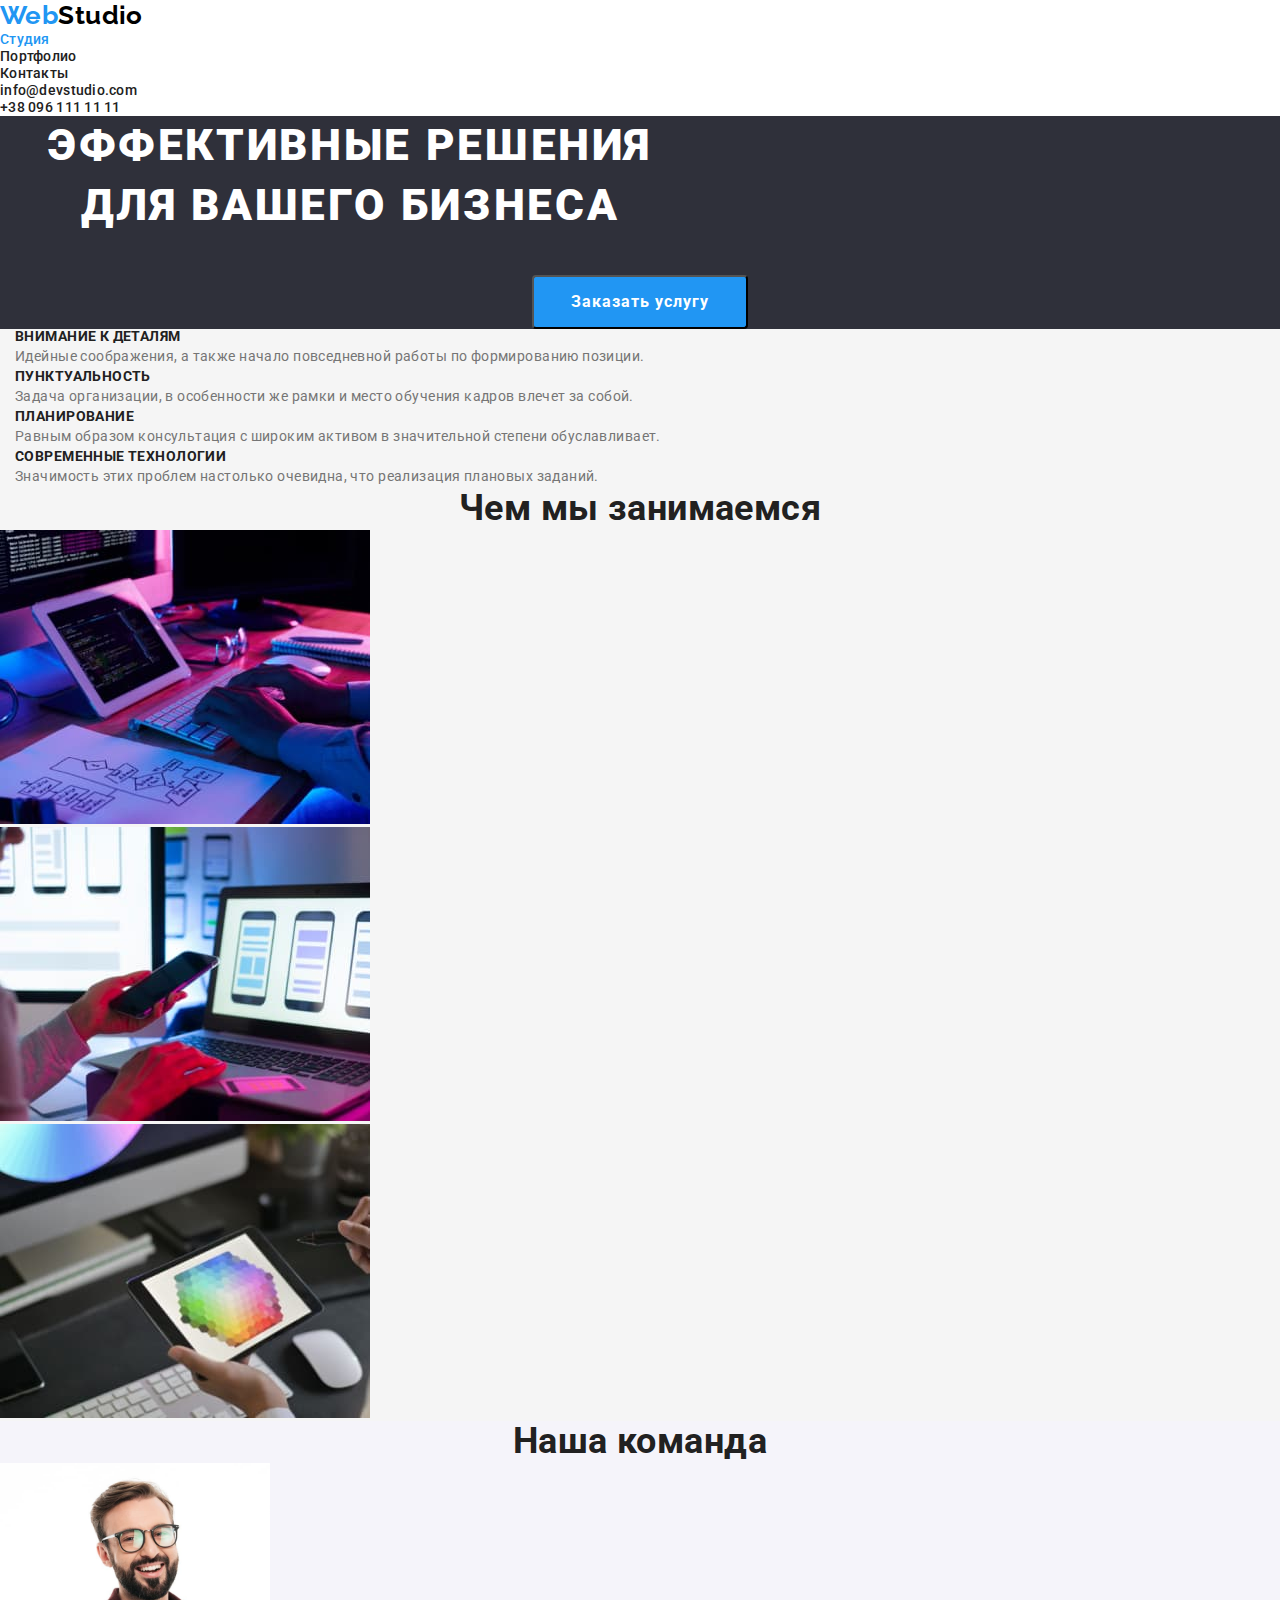
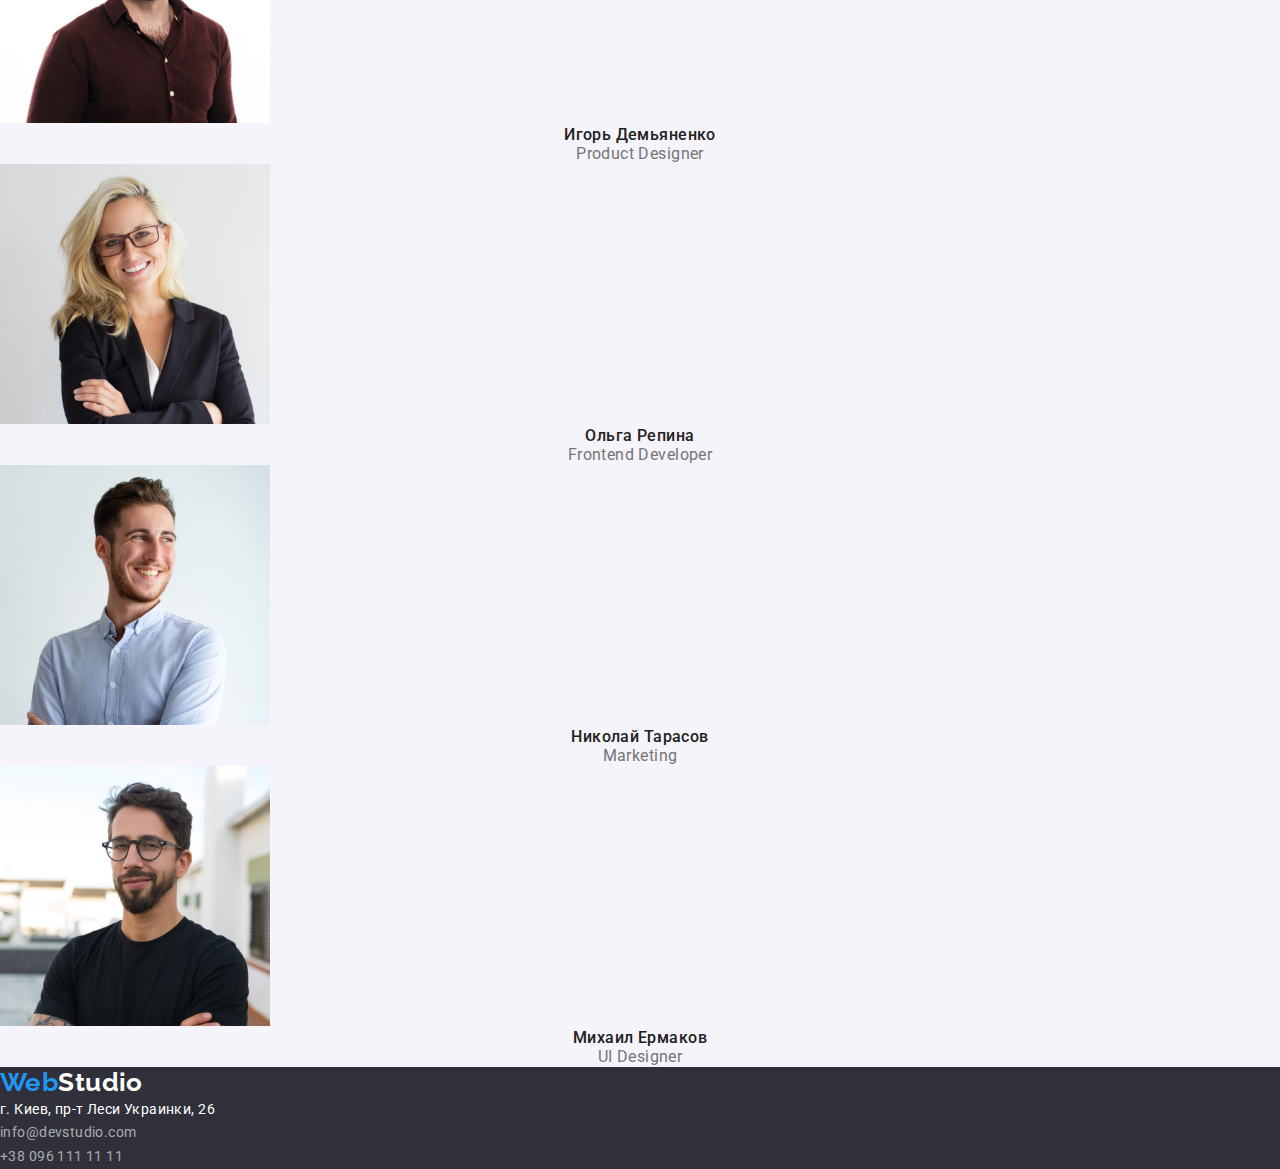
==== index.html @ e730e492 "commit-1" ====
<!DOCTYPE html>
<html lang="ru">
  <head>
    <meta charset="UTF-8" />
    <meta http-equiv="X-UA-Compatible" content="IE=edge" />
    <meta name="viewport" content="width=device-width, initial-scale=1.0" />
    <title>Document</title>
    <link rel="preconnect" href="https://fonts.googleapis.com" />
    <link rel="preconnect" href="https://fonts.gstatic.com" crossorigin />
    <link
      href="https://fonts.googleapis.com/css2?family=Raleway:wght@700&family=Roboto:wght@400;500;700;900&display=swap"
      rel="stylesheet"
    />
    <link
      rel="stylesheet"
      href="https://cdnjs.cloudflare.com/ajax/libs/modern-normalize/1.0.0/modern-normalize.min.css"
    />
    <link rel="stylesheet" href="./css/styles.css" />
  </head>
  <body>
    <!-- Шапка -->
    <header class="header">
      <nav>
        <a href="index.html" class="logo header link"><span class="logo-accent">Web</span>Studio</a>

        <ul class="site-nav list">
          <li><a href="index.html" class="link current">Студия</a></li>
          <li><a href="./portfolio.html" class="link">Портфолио</a></li>
          <li><a href="" class="link">Контакты</a></li>
        </ul>
      </nav>

      <ul class="contact-nav list">
        <li><a href="mailto:info@devstudio.com" class="link">info@devstudio.com</a></li>
        <li><a href="tel:380961111111" class="link">+38 096 111 11 11</a></li>
      </ul>
    </header>

    <main>
      <!-- Герой -->
      <section class="hero">
        <h1 class="hero-title">Эффективные решения для вашего бизнеса</h1>
        <button type="button" class="button primary">Заказать услугу</button>
      </section>

      <!-- Качества -->
      <section class="section features">
        <div class="container">
          <h2 class="visually-hidden">Преимущества</h2>
          <ul class="features-list list">
            <li>
              <h3 class="features-title">Внимание к деталям</h3>
              <p class="features-text">
                Идейные соображения, а также начало повседневной работы по формированию позиции.
              </p>
            </li>
            <li>
              <h3 class="features-title">Пунктуальность</h3>
              <p class="features-text">
                Задача организации, в особенности же рамки и место обучения кадров влечет за собой.
              </p>
            </li>
            <li>
              <h3 class="features-title">Планирование</h3>
              <p class="features-text">
                Равным образом консультация с широким активом в значительной степени обуславливает.
              </p>
            </li>
            <li>
              <h3 class="features-title">Современные технологии</h3>
              <p class="features-text">
                Значимость этих проблем настолько очевидна, что реализация плановых заданий.
              </p>
            </li>
          </ul>
        </div>
      </section>

      <!-- Чем занимаемся -->
      <section class="section activity">
        <h2 class="activity-title">Чем мы занимаемся</h2>
        <ul class="list">
          <li><img src="./images/box_1.jpg" alt="Работа на ПК" width="370" /></li>
          <li><img src="./images/box_2.jpg" alt="Работа на телефоне" width="370" /></li>
          <li><img src="./images/box_3.jpg" alt="Работа на планшете" width="370" /></li>
        </ul>
      </section>

      <!-- Команда -->
      <section class="section team">
        <h2 class="team-title">Наша команда</h2>
        <ul class="team-list list">
          <li>
            <img src="./images/img_PD.jpg" alt="Фото дизайнера продукта" width="270" />
            <h3 class="subtitle">Игорь Демьяненко</h3>
            <p class="text">Product Designer</p>
          </li>
          <li>
            <img src="./images/img_FD.jpg" alt="Фото Разработчика" width="270" />
            <h3 class="subtitle">Ольга Репина</h3>
            <p class="text">Frontend Developer</p>
          </li>
          <li>
            <img src="./images/img_M.jpg" alt="Фото Маркетолога" width="270" />
            <h3 class="subtitle">Николай Тарасов</h3>
            <p class="text">Marketing</p>
          </li>
          <li>
            <img src="./images/img_D.jpg" alt="Фото дизайнера" width="270" />
            <h3 class="subtitle">Михаил Ермаков</h3>
            <p class="text">UI Designer</p>
          </li>
        </ul>
      </section>
    </main>

    <!-- Футер -->
    <footer class="footer">
      <a href="./index.html" class="logo footer link"><span class="logo-accent">Web</span>Studio</a>

      <address class="adress">
        <ul class="adress-list list">
          <li>
            <a
              href="https://bit.ly/3pXMvUd"
              class="adress-point link"
              target="_blank"
              rel="noopener noreferrer"
              >г. Киев, пр-т Леси Украинки, 26</a
            >
          </li>
          <li>
            <a href="mailto:info@devstudio.com" class="adress-link link" class="adress-link"
              >info@devstudio.com</a
            >
          </li>
          <li><a href="tel:380961111111" class="adress-link link">+38 096 111 11 11</a></li>
        </ul>
      </address>
    </footer>
  </body>
</html>
---- css/styles.css ----
:root {
  --primary-text-color: #757575;
  --title-text-color: #212121;
  --accent-color: #2196f3;
  --primary-white-color: #ffffff;
  --primary-grey-color: #f5f4fa;
  --primary-background-color: #f5f5f5;
  --primary-black-color: #2f303a;
  --secondary-black-color: #000000;
  --adress-color: rgba(255, 255, 255, 0.6);
}

body {
  color: var(--primary-text-color);
  background-color: var(--primary-white-color);
  font-family: Roboto, sans-serif;
  font-size: 14px;
  letter-spacing: 0.03em;
}

h1,
h2,
h3,
p {
  margin-top: 0;
  margin-bottom: 0;
}

.visually-hidden {
  position: absolute;
  width: 1px;
  height: 1px;
  margin: -1px;
  border: 0;
  padding: 0;
  white-space: nowrap;
  clip-path: inset(100%);
  clip: rect(0 0 0 0);
  overflow: hidden;
}

.features,
.activity,
.projects {
  background-color: var(--primary-background-color);
}

.list {
  padding: 0;
  margin: 0;
  list-style: none;
}

.link {
  text-decoration: none;
}

/* Хедер */

.header {
  background-color: var(--primary-white-color);
}

.logo {
  font-family: Raleway, sans-serif;
  font-weight: 700;
  font-size: 26px;
  line-height: 1.19;
}

.logo.header {
  color: var(--secondary-black-color);
}

.logo-accent {
  color: var(--accent-color);
}

.site-nav .link,
.contact-nav .link {
  color: var(--title-text-color);

  font-weight: 500;
  line-height: 1.14;
  letter-spacing: 0.02em;
}

.site-nav .link:hover,
.site-nav .link:focus {
  color: var(--accent-color);
}

.site-nav .link.current {
  color: var(--accent-color);
}

.contact-nav .link:hover,
.contact-nav .link:focus {
  color: var(--accent-color);
}

/* Герой */

.hero {
  background-color: var(--primary-black-color);
  text-align: center;
}

.hero-title {
  margin-top: 0;
  margin-bottom: 40px;
  width: 700px;

  color: var(--primary-white-color);

  font-weight: 900;
  font-size: 44px;
  line-height: 1.36;
  text-align: center;
  letter-spacing: 0.06em;
  text-transform: uppercase;
}

/* Качества */

.features-title {
  color: var(--title-text-color);

  font-size: 14px;
  line-height: 1.14;
  text-transform: uppercase;
}

.features-text {
  line-height: 1.7;
}

/* Чем занимаемся */

.activity-title,
.team-title {
  color: var(--title-text-color);

  font-size: 36px;
  line-height: 1.16;
  text-align: center;
}

/* Наша команда */

.team {
  background-color: var(--primary-grey-color);
}

.team-list .subtitle {
  color: var(--title-text-color);

  font-weight: 500;
  font-size: 16px;
  line-height: 1.18;
  text-align: center;
}

.team-list .text {
  font-size: 16px;
  line-height: 1.18;
  text-align: center;
}

/* Футер */

.footer {
  background-color: var(--primary-black-color);
}

.logo.footer {
  color: var(--primary-white-color);
}

.adress {
  font-style: normal;
}

.adress-point {
  color: var(--primary-white-color);

  line-height: 1.71;
}

.adress .adress-link {
  color: var(--adress-color);

  font-style: normal;
  line-height: 1.71;
}

.adress-link:hover,
.adress-link:focus {
  color: var(--accent-color);
}

.site-nav .link:hover,
.site-nav .link:focus {
  color: var(--accent-color);
}

.site-nav .link.current {
  color: var(--accent-color);
}

.contact-nav .link:hover,
.contact-nav .link:focus {
  color: var(--accent-color);
}

/* Кнопки */

.button {
  padding: 6px 22px;
  border-radius: 4px;
  min-width: 73px;

  color: var(--title-text-color);
  background-color: var(--primary-grey-color);

  font-family: inherit;
  font-weight: 500;
  font-size: 16px;
  line-height: 1.62;
  text-align: center;

  cursor: pointer;
}

.button.primary {
  padding: 10px 32px;
  min-width: 216px;

  color: var(--primary-white-color);
  background-color: var(--accent-color);

  font-weight: 700;
  font-size: 16px;
  line-height: 1.88;
  align-items: center;
  text-align: center;
  letter-spacing: 0.06em;

  cursor: pointer;
}

.button-list .button:hover,
.button-list .button:focus {
  color: var(--primary-white-color);
  background-color: var(--accent-color);
}

.button.current {
  color: var(--primary-white-color);
  background-color: var(--accent-color);
}

.button.current:hover,
.button.current:focus {
  color: var(--primary-white-color);
  background-color: var(--accent-color);
}

/* Страница портфолио */

.projects {
  background-color: var(--primary-background-color);
}

.projects-list .title {
  color: var(--title-text-color);

  font-size: 18px;
  line-height: 2;
  letter-spacing: 0.06em;
}

.projects-list .text {
  font-size: 16px;
  line-height: 1.88;
}

.container {
  width: 1200px;
  padding-left: 15px;
  padding-right: 15px;
}
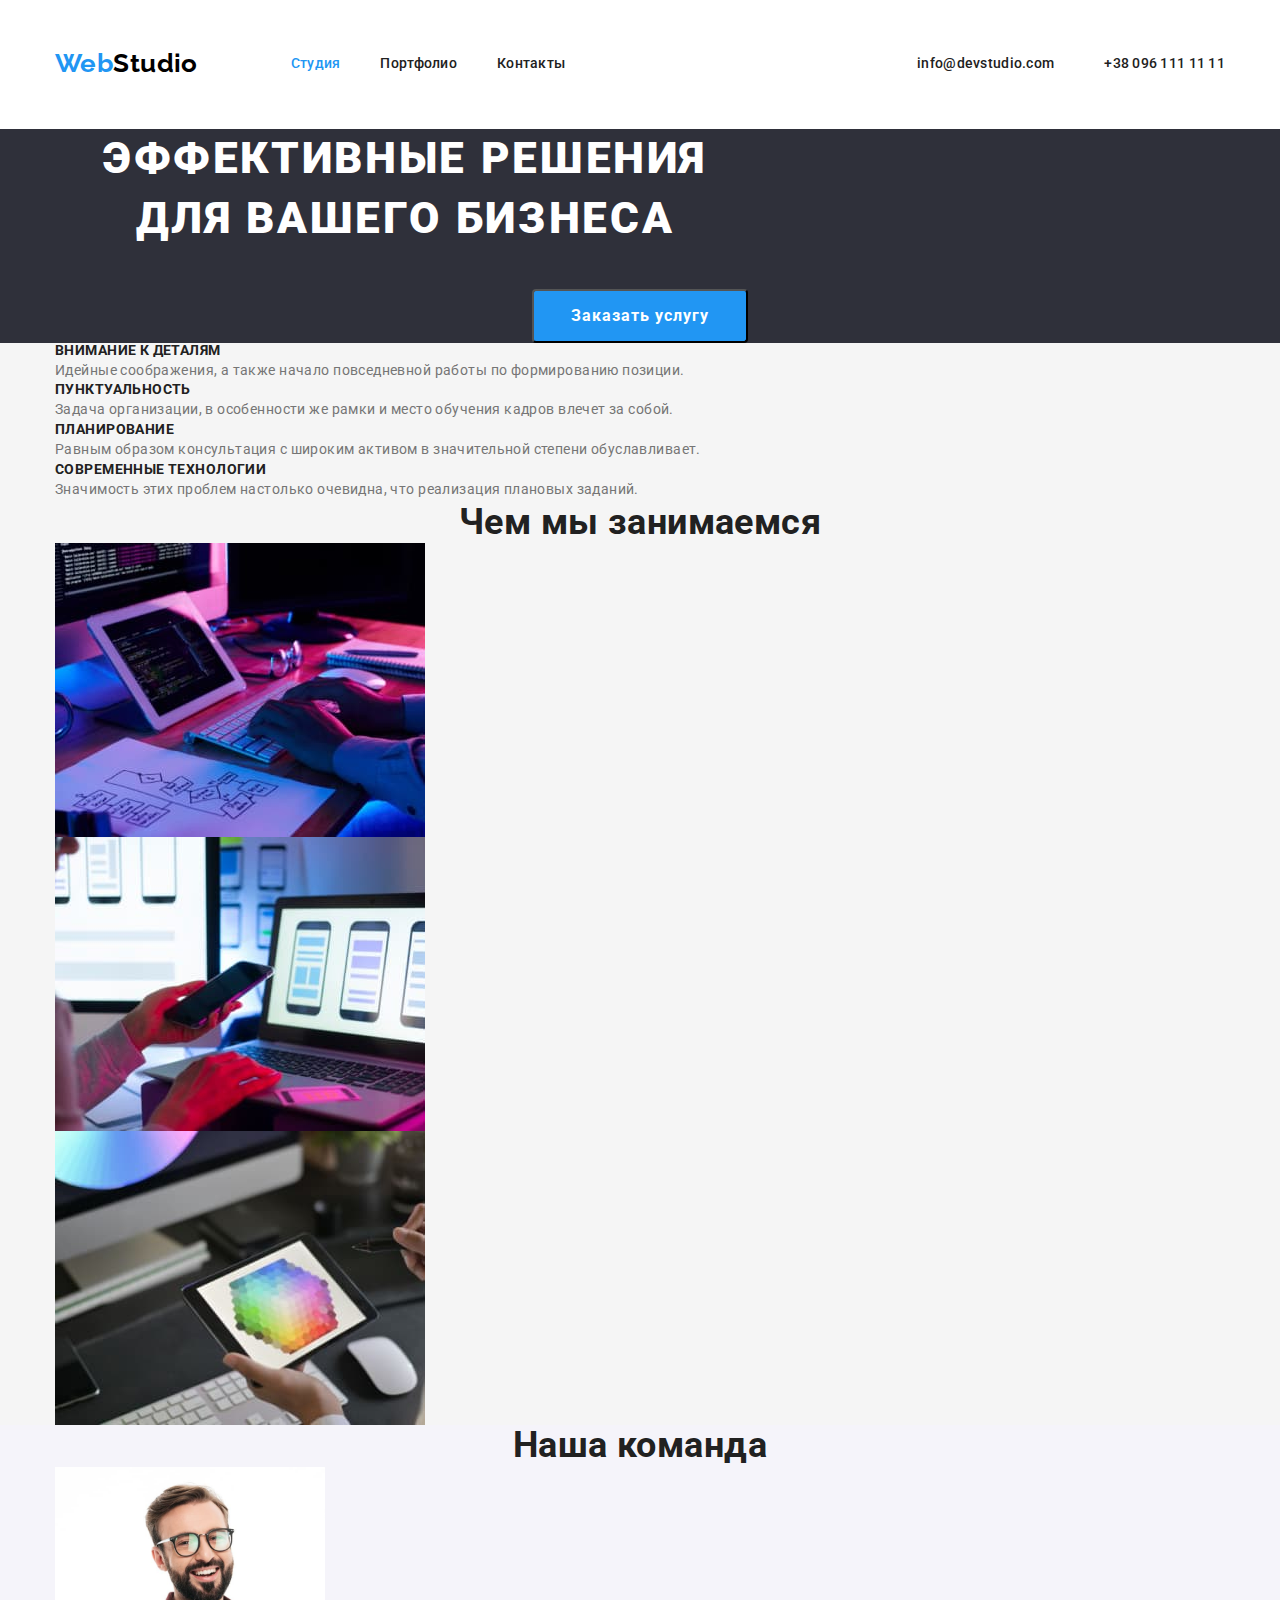
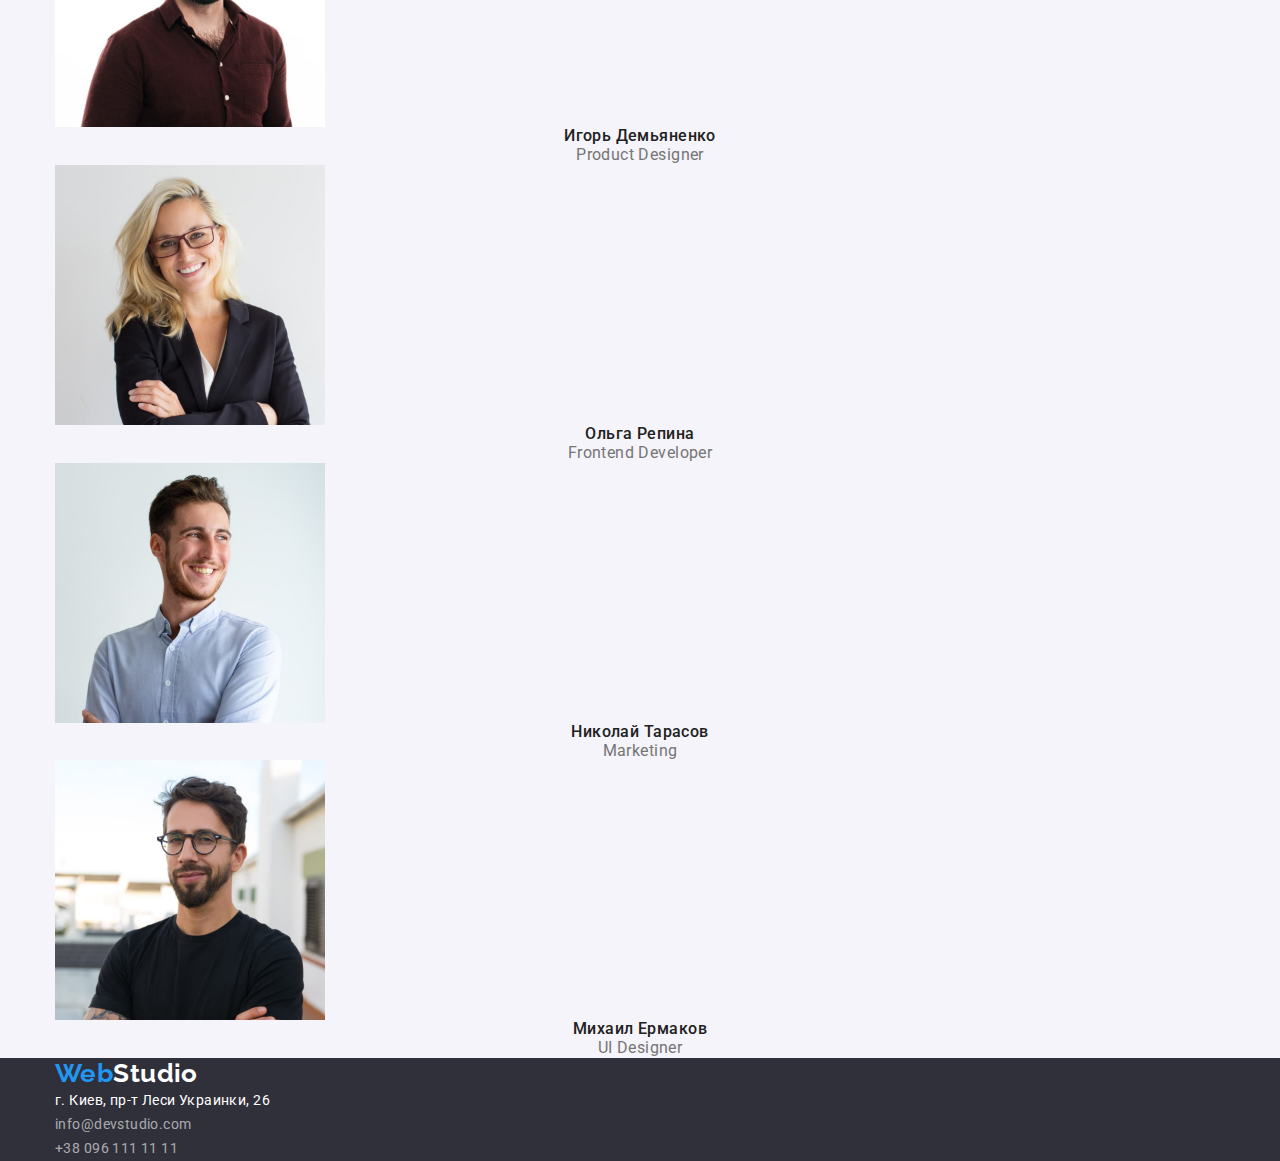
==== commit ad889be3: "finished <header>" ====
--- a/index.html
+++ b/index.html
@@ -20,27 +20,37 @@
   <body>
     <!-- Шапка -->
     <header class="header">
-      <nav>
-        <a href="index.html" class="logo header link"><span class="logo-accent">Web</span>Studio</a>
+      <div class="container header-container">
+        <nav class="navigation">
+          <a href="index.html" class="logo header link"
+            ><span class="logo-accent">Web</span>Studio</a
+          >
 
-        <ul class="site-nav list">
-          <li><a href="index.html" class="link current">Студия</a></li>
-          <li><a href="./portfolio.html" class="link">Портфолио</a></li>
-          <li><a href="" class="link">Контакты</a></li>
+          <ul class="site-nav list">
+            <li class="site-nav-item"><a href="index.html" class="link current">Студия</a></li>
+            <li class="site-nav-item"><a href="./portfolio.html" class="link">Портфолио</a></li>
+            <li class="site-nav-item"><a href="" class="link">Контакты</a></li>
+          </ul>
+        </nav>
+
+        <ul class="contact-nav list">
+          <li class="contact-nav-item">
+            <a class="contact-nav-mail link" href="mailto:info@devstudio.com">info@devstudio.com</a>
+          </li>
+          <li class="contact-nav-item">
+            <a class="contact-nav-number link" href="tel:380961111111">+38 096 111 11 11</a>
+          </li>
         </ul>
-      </nav>
-
-      <ul class="contact-nav list">
-        <li><a href="mailto:info@devstudio.com" class="link">info@devstudio.com</a></li>
-        <li><a href="tel:380961111111" class="link">+38 096 111 11 11</a></li>
-      </ul>
+      </div>
     </header>
 
     <main>
       <!-- Герой -->
       <section class="hero">
-        <h1 class="hero-title">Эффективные решения для вашего бизнеса</h1>
-        <button type="button" class="button primary">Заказать услугу</button>
+        <div class="container">
+          <h1 class="hero-title">Эффективные решения для вашего бизнеса</h1>
+          <button type="button" class="button primary">Заказать услугу</button>
+        </div>
       </section>
 
       <!-- Качества -->
@@ -78,65 +88,73 @@
 
       <!-- Чем занимаемся -->
       <section class="section activity">
-        <h2 class="activity-title">Чем мы занимаемся</h2>
-        <ul class="list">
-          <li><img src="./images/box_1.jpg" alt="Работа на ПК" width="370" /></li>
-          <li><img src="./images/box_2.jpg" alt="Работа на телефоне" width="370" /></li>
-          <li><img src="./images/box_3.jpg" alt="Работа на планшете" width="370" /></li>
-        </ul>
+        <div class="container">
+          <h2 class="activity-title">Чем мы занимаемся</h2>
+          <ul class="list">
+            <li><img src="./images/box_1.jpg" alt="Работа на ПК" width="370" /></li>
+            <li><img src="./images/box_2.jpg" alt="Работа на телефоне" width="370" /></li>
+            <li><img src="./images/box_3.jpg" alt="Работа на планшете" width="370" /></li>
+          </ul>
+        </div>
       </section>
 
       <!-- Команда -->
       <section class="section team">
-        <h2 class="team-title">Наша команда</h2>
-        <ul class="team-list list">
-          <li>
-            <img src="./images/img_PD.jpg" alt="Фото дизайнера продукта" width="270" />
-            <h3 class="subtitle">Игорь Демьяненко</h3>
-            <p class="text">Product Designer</p>
-          </li>
-          <li>
-            <img src="./images/img_FD.jpg" alt="Фото Разработчика" width="270" />
-            <h3 class="subtitle">Ольга Репина</h3>
-            <p class="text">Frontend Developer</p>
-          </li>
-          <li>
-            <img src="./images/img_M.jpg" alt="Фото Маркетолога" width="270" />
-            <h3 class="subtitle">Николай Тарасов</h3>
-            <p class="text">Marketing</p>
-          </li>
-          <li>
-            <img src="./images/img_D.jpg" alt="Фото дизайнера" width="270" />
-            <h3 class="subtitle">Михаил Ермаков</h3>
-            <p class="text">UI Designer</p>
-          </li>
-        </ul>
+        <div class="container">
+          <h2 class="team-title">Наша команда</h2>
+          <ul class="team-list list">
+            <li>
+              <img src="./images/img_PD.jpg" alt="Фото дизайнера продукта" width="270" />
+              <h3 class="subtitle">Игорь Демьяненко</h3>
+              <p class="text">Product Designer</p>
+            </li>
+            <li>
+              <img src="./images/img_FD.jpg" alt="Фото Разработчика" width="270" />
+              <h3 class="subtitle">Ольга Репина</h3>
+              <p class="text">Frontend Developer</p>
+            </li>
+            <li>
+              <img src="./images/img_M.jpg" alt="Фото Маркетолога" width="270" />
+              <h3 class="subtitle">Николай Тарасов</h3>
+              <p class="text">Marketing</p>
+            </li>
+            <li>
+              <img src="./images/img_D.jpg" alt="Фото дизайнера" width="270" />
+              <h3 class="subtitle">Михаил Ермаков</h3>
+              <p class="text">UI Designer</p>
+            </li>
+          </ul>
+        </div>
       </section>
     </main>
 
     <!-- Футер -->
     <footer class="footer">
-      <a href="./index.html" class="logo footer link"><span class="logo-accent">Web</span>Studio</a>
+      <div class="container">
+        <a href="./index.html" class="logo footer link"
+          ><span class="logo-accent">Web</span>Studio</a
+        >
 
-      <address class="adress">
-        <ul class="adress-list list">
-          <li>
-            <a
-              href="https://bit.ly/3pXMvUd"
-              class="adress-point link"
-              target="_blank"
-              rel="noopener noreferrer"
-              >г. Киев, пр-т Леси Украинки, 26</a
-            >
-          </li>
-          <li>
-            <a href="mailto:info@devstudio.com" class="adress-link link" class="adress-link"
-              >info@devstudio.com</a
-            >
-          </li>
-          <li><a href="tel:380961111111" class="adress-link link">+38 096 111 11 11</a></li>
-        </ul>
-      </address>
+        <address class="adress">
+          <ul class="adress-list list">
+            <li>
+              <a
+                href="https://bit.ly/3pXMvUd"
+                class="adress-point link"
+                target="_blank"
+                rel="noopener noreferrer"
+                >г. Киев, пр-т Леси Украинки, 26</a
+              >
+            </li>
+            <li>
+              <a href="mailto:info@devstudio.com" class="adress-link link" class="adress-link"
+                >info@devstudio.com</a
+              >
+            </li>
+            <li><a href="tel:380961111111" class="adress-link link">+38 096 111 11 11</a></li>
+          </ul>
+        </address>
+      </div>
     </footer>
   </body>
 </html>
--- a/css/styles.css
+++ b/css/styles.css
@@ -24,6 +24,23 @@
 p {
   margin-top: 0;
   margin-bottom: 0;
+}
+
+ul,
+ol {
+  margin-top: 0;
+  margin-bottom: 0;
+  padding-left: 0;
+}
+
+img {
+  display: block;
+}
+
+.container {
+  width: 1200px;
+  margin-left: auto;
+  margin-right: auto;
 }
 
 .visually-hidden {
@@ -55,10 +72,39 @@
   text-decoration: none;
 }
 
-/* Хедер */
+/*==========Хедер============= */
 
 .header {
+  padding-top: 24px;
+  padding-bottom: 25px;
   background-color: var(--primary-white-color);
+}
+
+.header-container {
+  display: flex;
+  align-items: center;
+  justify-content: space-between;
+}
+
+.navigation {
+  display: flex;
+  align-items: center;
+}
+
+.site-nav {
+  display: flex;
+}
+
+.site-nav-item:not(:last-child) {
+  margin-right: 40px;
+}
+
+.contact-nav {
+  display: flex;
+}
+
+.contact-nav-mail {
+  margin-right: 50px;
 }
 
 .logo {
@@ -70,6 +116,7 @@
 
 .logo.header {
   color: var(--secondary-black-color);
+  margin-right: 93px;
 }
 
 .logo-accent {
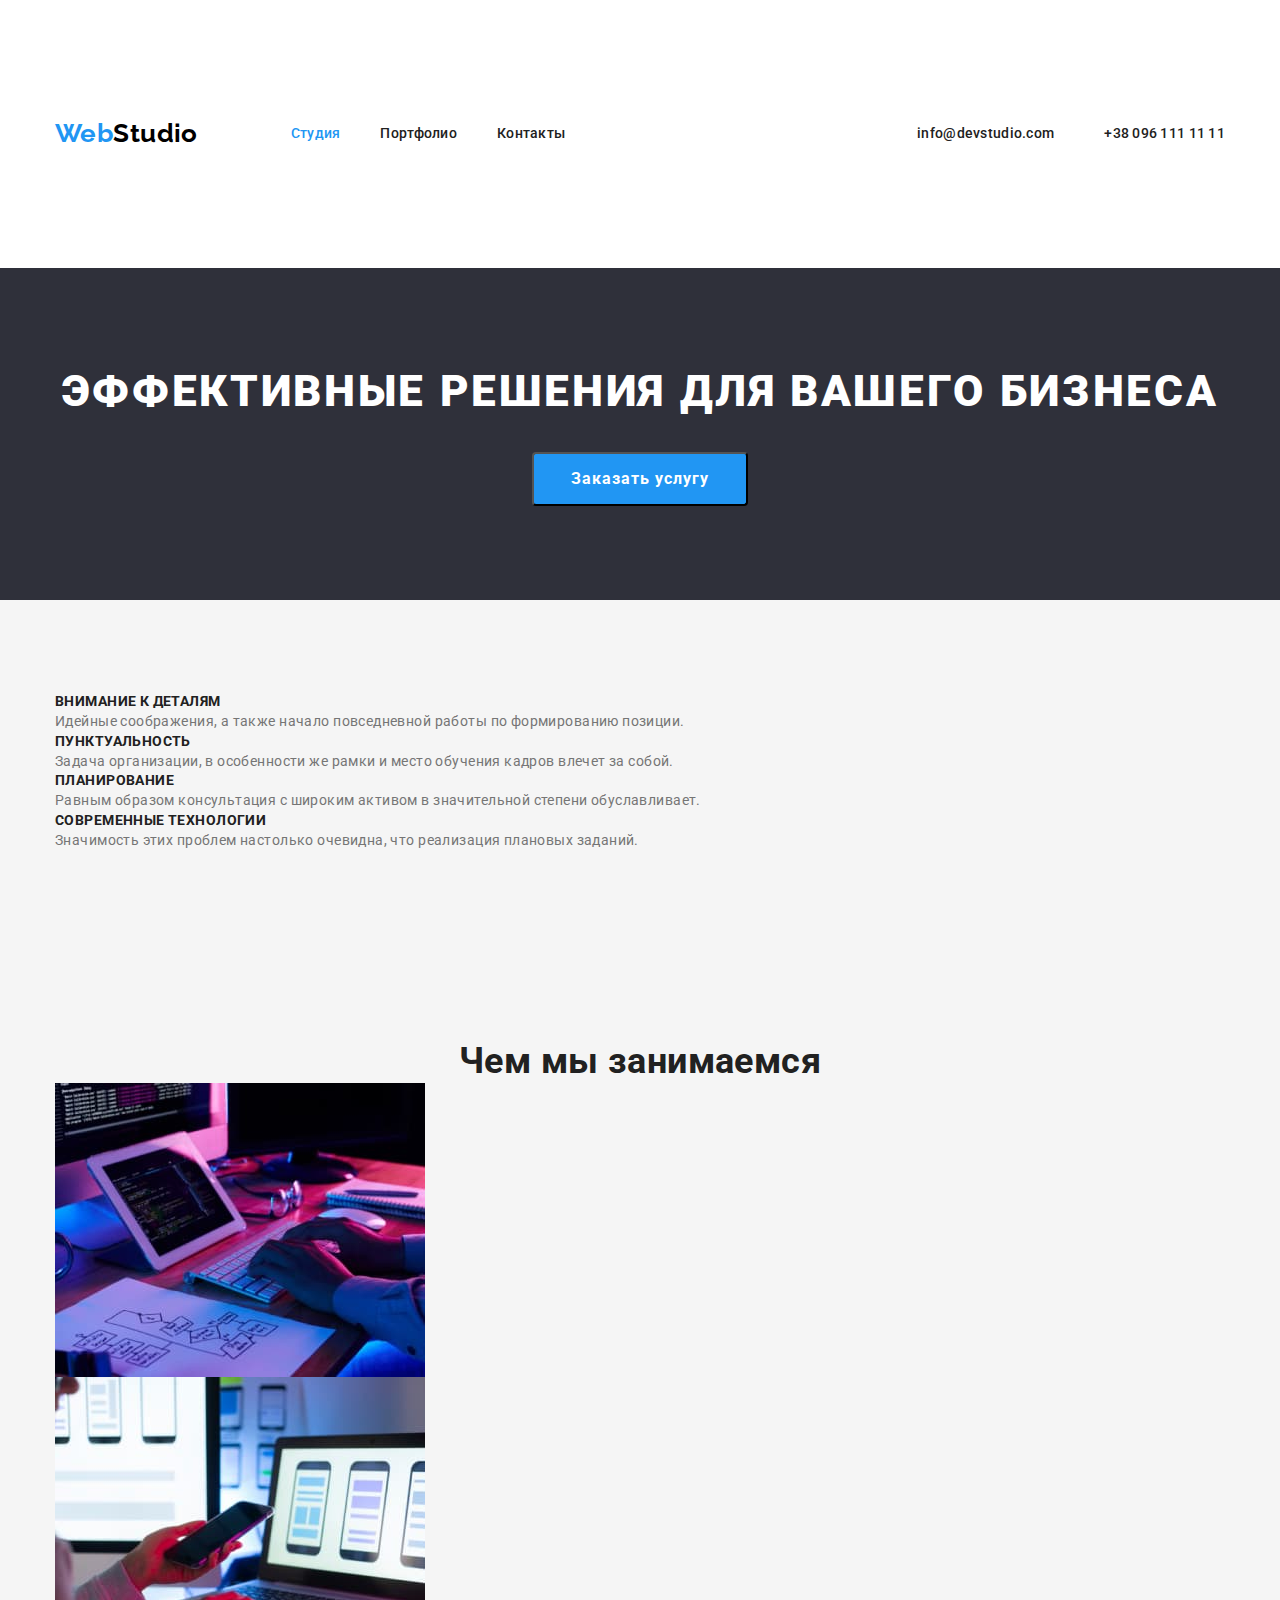
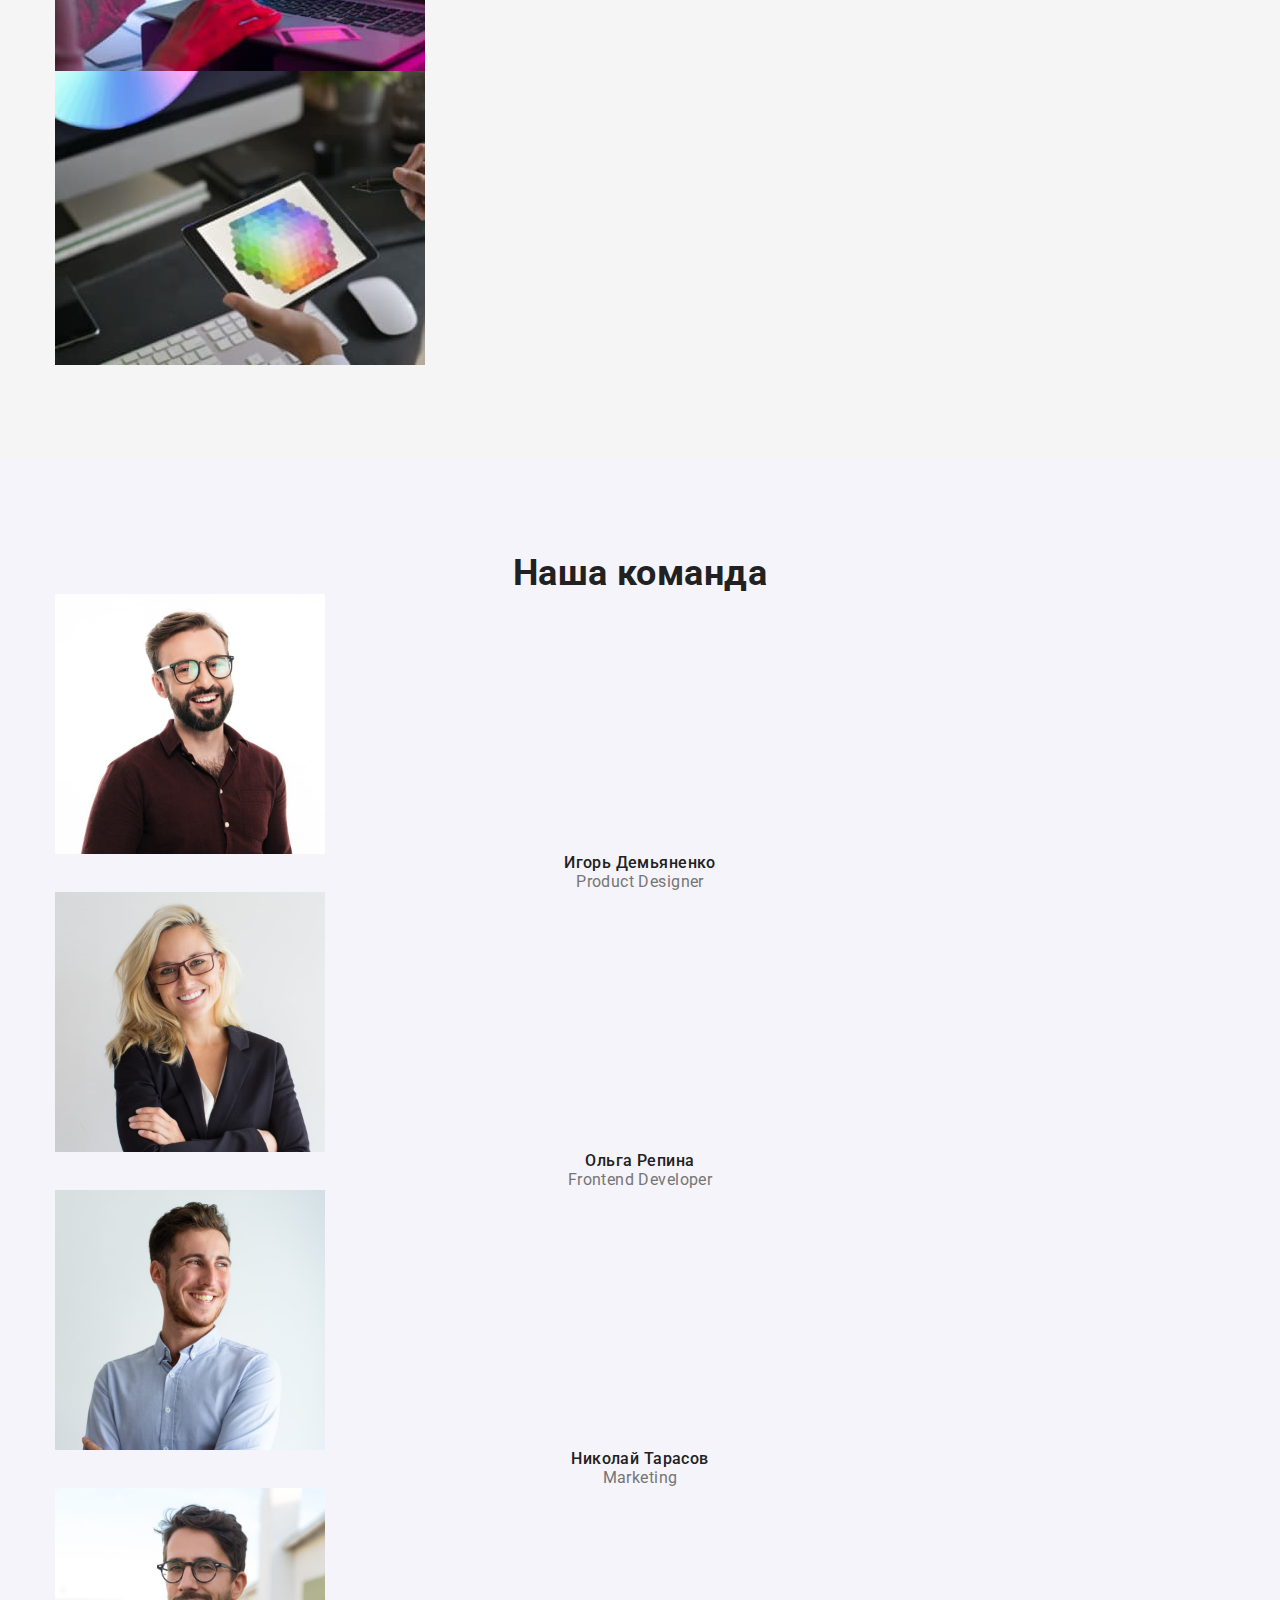
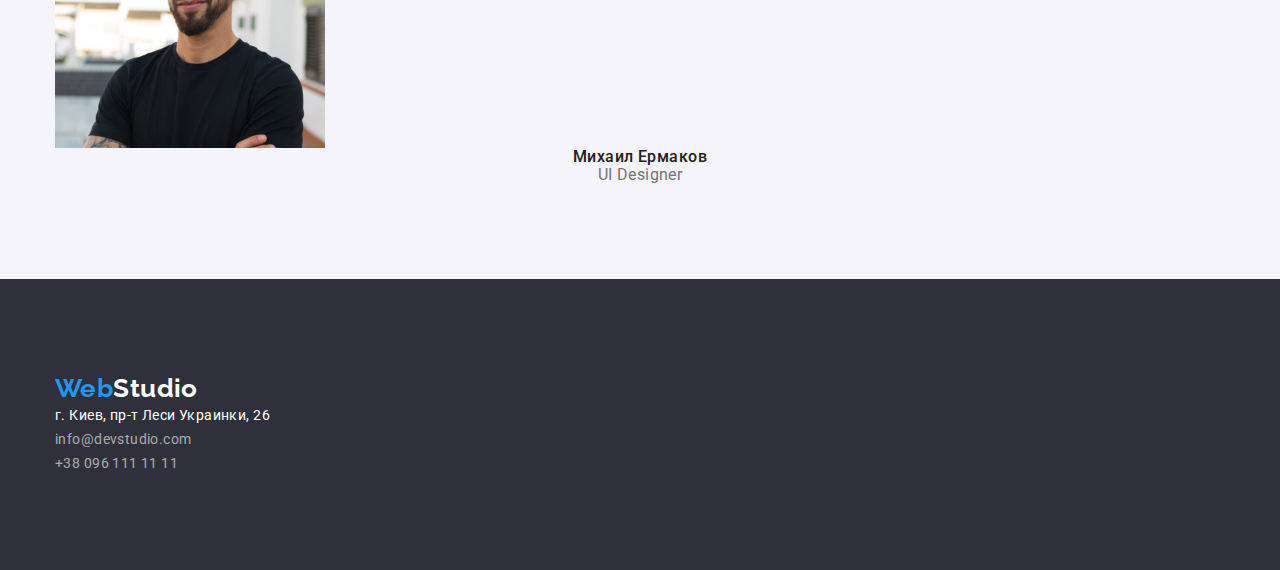
==== commit 9117c016: "finished img in portfolio" ====
--- a/index.html
+++ b/index.html
@@ -19,7 +19,7 @@
   </head>
   <body>
     <!-- Шапка -->
-    <header class="header">
+    <header class="section header">
       <div class="container header-container">
         <nav class="navigation">
           <a href="index.html" class="logo header link"
@@ -46,7 +46,7 @@
 
     <main>
       <!-- Герой -->
-      <section class="hero">
+      <section class="section hero">
         <div class="container">
           <h1 class="hero-title">Эффективные решения для вашего бизнеса</h1>
           <button type="button" class="button primary">Заказать услугу</button>
@@ -129,7 +129,7 @@
     </main>
 
     <!-- Футер -->
-    <footer class="footer">
+    <footer class="section footer">
       <div class="container">
         <a href="./index.html" class="logo footer link"
           ><span class="logo-accent">Web</span>Studio</a
--- a/css/styles.css
+++ b/css/styles.css
@@ -41,6 +41,8 @@
   width: 1200px;
   margin-left: auto;
   margin-right: auto;
+  padding-left: 15px;
+  padding-right: 15px;
 }
 
 .visually-hidden {
@@ -74,13 +76,18 @@
 
 /*==========Хедер============= */
 
+.section.header {
+  padding-top: 94px;
+  padding-bottom: 94px;
+}
 .header {
+  background-color: var(--primary-white-color);
+}
+
+.header-container {
   padding-top: 24px;
   padding-bottom: 25px;
-  background-color: var(--primary-white-color);
-}
-
-.header-container {
+
   display: flex;
   align-items: center;
   justify-content: space-between;
@@ -146,7 +153,12 @@
   color: var(--accent-color);
 }
 
-/* Герой */
+/* ===============Герой================== */
+
+.section.hero {
+  padding-top: 94px;
+  padding-bottom: 94px;
+}
 
 .hero {
   background-color: var(--primary-black-color);
@@ -154,11 +166,8 @@
 }
 
 .hero-title {
-  margin-top: 0;
-  margin-bottom: 40px;
-  width: 700px;
-
-  color: var(--primary-white-color);
+  color: var(--primary-white-color);
+  margin-bottom: 30px;
 
   font-weight: 900;
   font-size: 44px;
@@ -168,7 +177,12 @@
   text-transform: uppercase;
 }
 
-/* Качества */
+/* ===================Качества================== */
+
+.section.features {
+  padding-top: 94px;
+  padding-bottom: 94px;
+}
 
 .features-title {
   color: var(--title-text-color);
@@ -182,7 +196,12 @@
   line-height: 1.7;
 }
 
-/* Чем занимаемся */
+/* =====================Чем занимаемся========== */
+
+.section.activity {
+  padding-top: 94px;
+  padding-bottom: 94px;
+}
 
 .activity-title,
 .team-title {
@@ -193,7 +212,12 @@
   text-align: center;
 }
 
-/* Наша команда */
+/* =============Наша команда=============== */
+
+.section.team {
+  padding-top: 94px;
+  padding-bottom: 94px;
+}
 
 .team {
   background-color: var(--primary-grey-color);
@@ -214,7 +238,12 @@
   text-align: center;
 }
 
-/* Футер */
+/* ===================Футер================= */
+
+.section.footer {
+  padding-top: 94px;
+  padding-bottom: 94px;
+}
 
 .footer {
   background-color: var(--primary-black-color);
@@ -313,7 +342,27 @@
   background-color: var(--accent-color);
 }
 
-/* Страница портфолио */
+/* =============Страница портфолио============ */
+
+.projects-list {
+  display: flex;
+  flex-wrap: wrap;
+}
+
+.projects-list-item {
+  width: 370px;
+
+  margin-right: 30px;
+  margin-bottom: 30px;
+}
+
+.projects-list-item:nth-child(3n) {
+  margin-right: 0;
+}
+
+.projects-list-item:nth-last-child(-n + 3) {
+  margin-bottom: 0;
+}
 
 .projects {
   background-color: var(--primary-background-color);
@@ -331,9 +380,3 @@
   font-size: 16px;
   line-height: 1.88;
 }
-
-.container {
-  width: 1200px;
-  padding-left: 15px;
-  padding-right: 15px;
-}
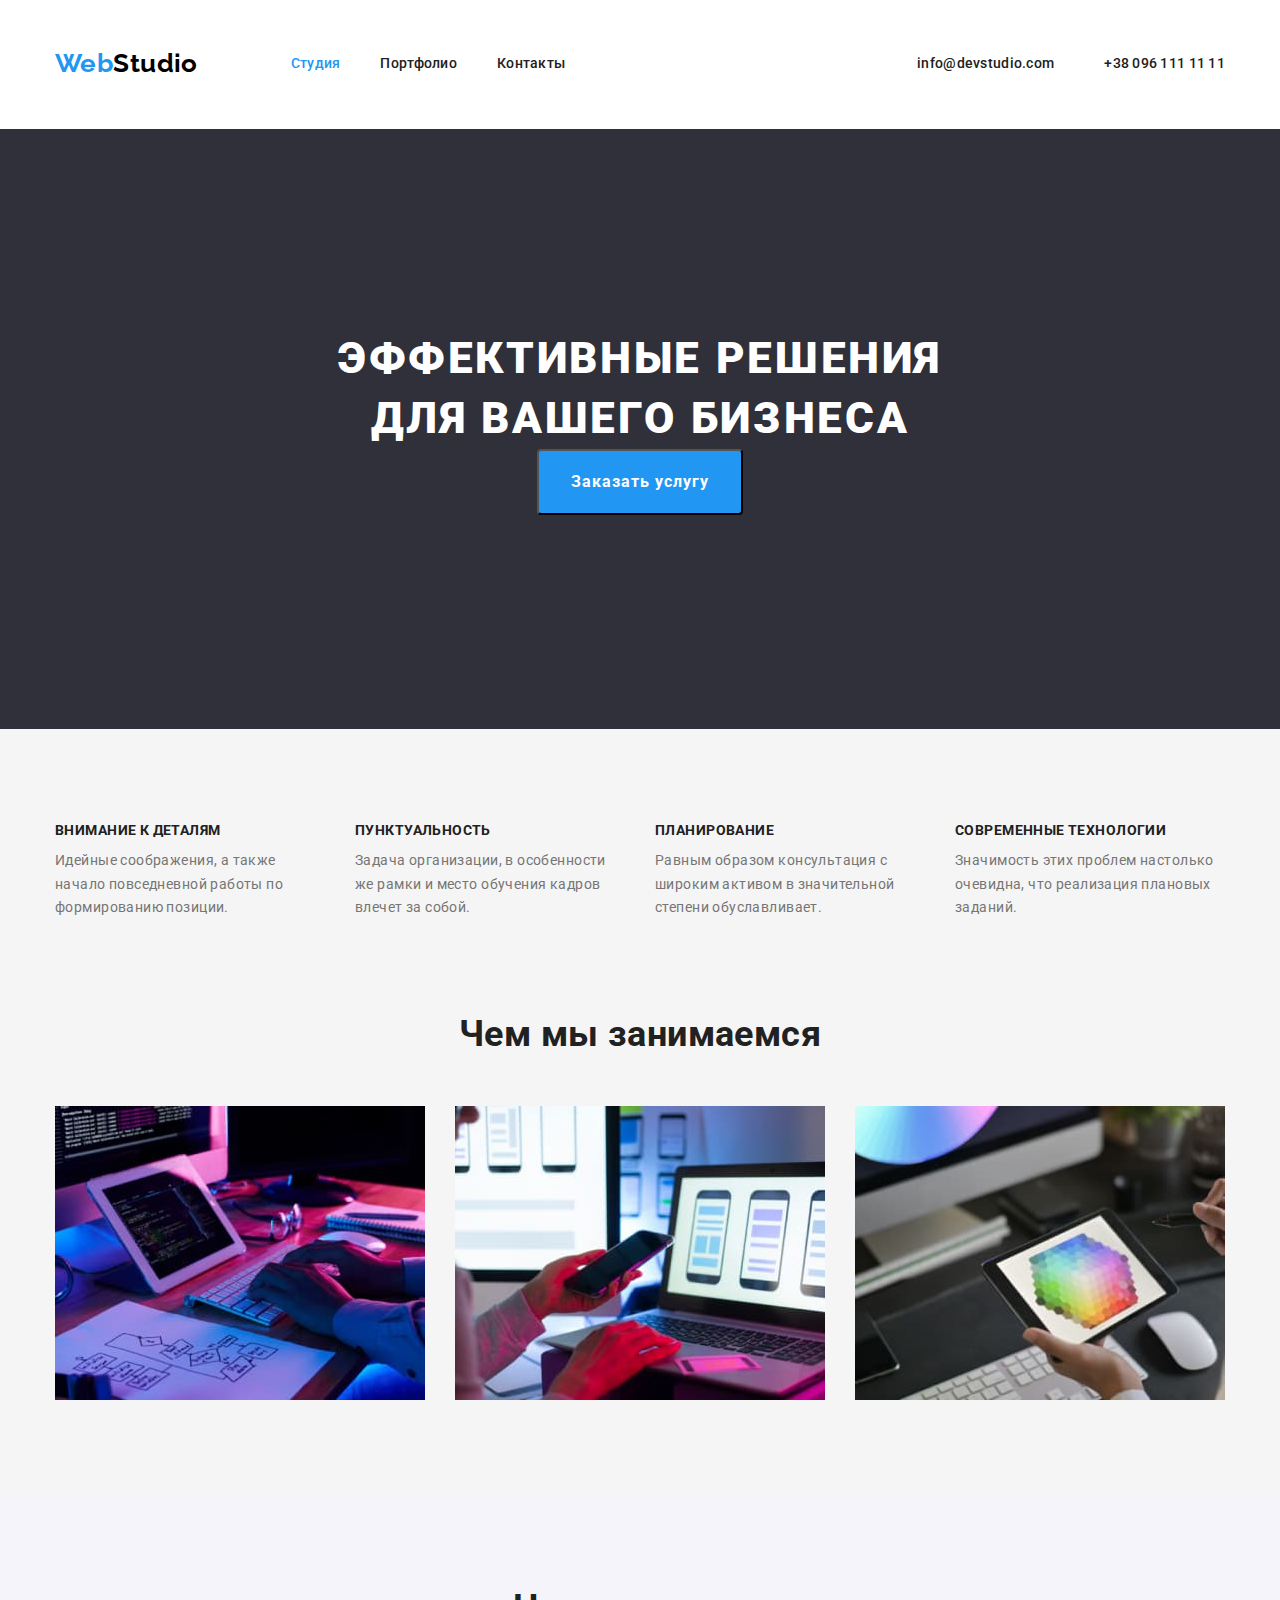
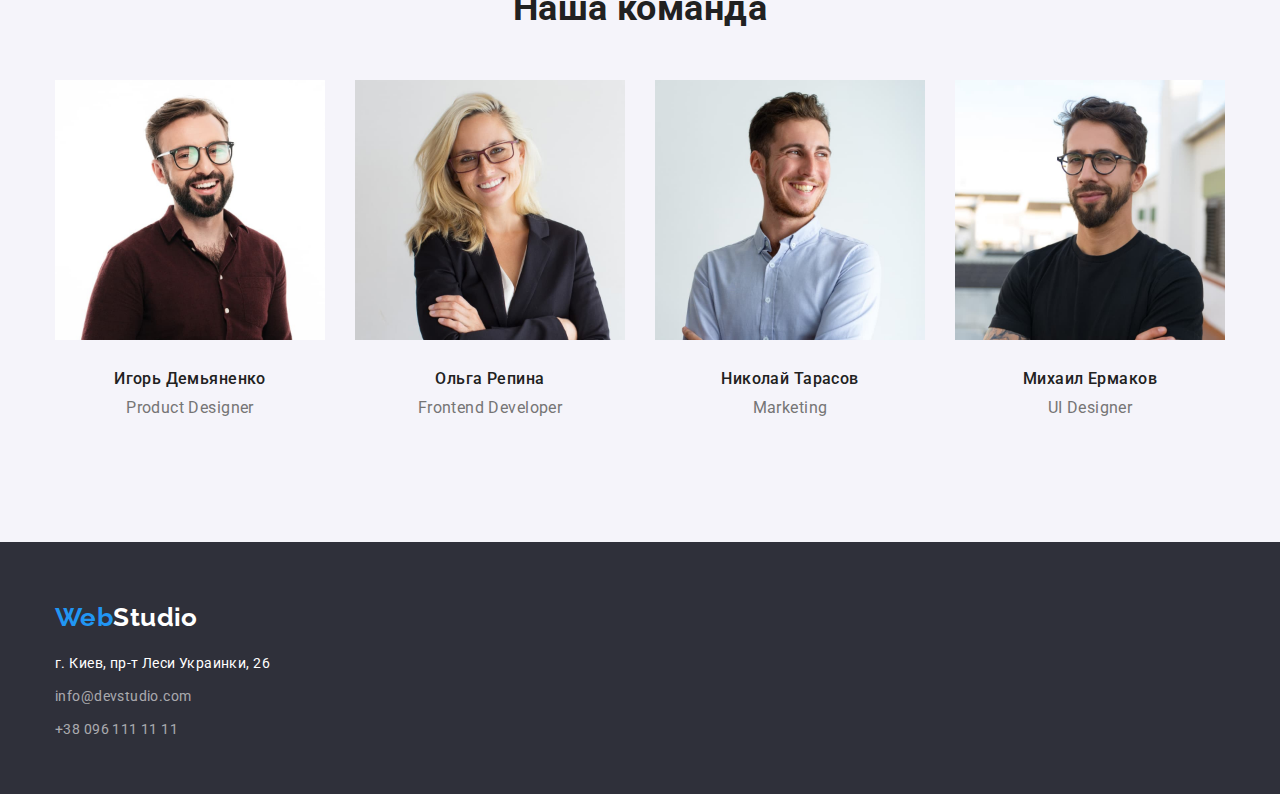
==== commit 10884a71: "finished all section" ====
--- a/index.html
+++ b/index.html
@@ -55,28 +55,28 @@
 
       <!-- Качества -->
       <section class="section features">
-        <div class="container">
+        <div class="features-container container">
           <h2 class="visually-hidden">Преимущества</h2>
           <ul class="features-list list">
-            <li>
+            <li class="features-item">
               <h3 class="features-title">Внимание к деталям</h3>
               <p class="features-text">
                 Идейные соображения, а также начало повседневной работы по формированию позиции.
               </p>
             </li>
-            <li>
+            <li class="features-item">
               <h3 class="features-title">Пунктуальность</h3>
               <p class="features-text">
                 Задача организации, в особенности же рамки и место обучения кадров влечет за собой.
               </p>
             </li>
-            <li>
+            <li class="features-item">
               <h3 class="features-title">Планирование</h3>
               <p class="features-text">
                 Равным образом консультация с широким активом в значительной степени обуславливает.
               </p>
             </li>
-            <li>
+            <li class="features-item">
               <h3 class="features-title">Современные технологии</h3>
               <p class="features-text">
                 Значимость этих проблем настолько очевидна, что реализация плановых заданий.
@@ -90,7 +90,7 @@
       <section class="section activity">
         <div class="container">
           <h2 class="activity-title">Чем мы занимаемся</h2>
-          <ul class="list">
+          <ul class="activity-list list">
             <li><img src="./images/box_1.jpg" alt="Работа на ПК" width="370" /></li>
             <li><img src="./images/box_2.jpg" alt="Работа на телефоне" width="370" /></li>
             <li><img src="./images/box_3.jpg" alt="Работа на планшете" width="370" /></li>
@@ -103,25 +103,43 @@
         <div class="container">
           <h2 class="team-title">Наша команда</h2>
           <ul class="team-list list">
-            <li>
-              <img src="./images/img_PD.jpg" alt="Фото дизайнера продукта" width="270" />
-              <h3 class="subtitle">Игорь Демьяненко</h3>
-              <p class="text">Product Designer</p>
+            <li class="team-item">
+              <img
+                class="team-image"
+                src="./images/img_PD.jpg"
+                alt="Фото дизайнера продукта"
+                width="270"
+              />
+              <div class="team-description">
+                <h3 class="team-subtitle">Игорь Демьяненко</h3>
+                <p class="text">Product Designer</p>
+              </div>
             </li>
-            <li>
-              <img src="./images/img_FD.jpg" alt="Фото Разработчика" width="270" />
-              <h3 class="subtitle">Ольга Репина</h3>
-              <p class="text">Frontend Developer</p>
+            <li class="team-item">
+              <img
+                class="team-image"
+                src="./images/img_FD.jpg"
+                alt="Фото Разработчика"
+                width="270"
+              />
+              <div class="team-description">
+                <h3 class="team-subtitle">Ольга Репина</h3>
+                <p class="text">Frontend Developer</p>
+              </div>
             </li>
-            <li>
-              <img src="./images/img_M.jpg" alt="Фото Маркетолога" width="270" />
-              <h3 class="subtitle">Николай Тарасов</h3>
-              <p class="text">Marketing</p>
+            <li class="team-item">
+              <img class="team-image" src="./images/img_M.jpg" alt="Фото Маркетолога" width="270" />
+              <div class="team-description">
+                <h3 class="team-subtitle">Николай Тарасов</h3>
+                <p class="text">Marketing</p>
+              </div>
             </li>
-            <li>
-              <img src="./images/img_D.jpg" alt="Фото дизайнера" width="270" />
-              <h3 class="subtitle">Михаил Ермаков</h3>
-              <p class="text">UI Designer</p>
+            <li class="team-item">
+              <img class="team-image" src="./images/img_D.jpg" alt="Фото дизайнера" width="270" />
+              <div class="team-description">
+                <h3 class="team-subtitle">Михаил Ермаков</h3>
+                <p class="text">UI Designer</p>
+              </div>
             </li>
           </ul>
         </div>
@@ -130,14 +148,14 @@
 
     <!-- Футер -->
     <footer class="section footer">
-      <div class="container">
+      <div class="container footer">
         <a href="./index.html" class="logo footer link"
           ><span class="logo-accent">Web</span>Studio</a
         >
 
         <address class="adress">
           <ul class="adress-list list">
-            <li>
+            <li class="adress-point-item">
               <a
                 href="https://bit.ly/3pXMvUd"
                 class="adress-point link"
@@ -146,12 +164,14 @@
                 >г. Киев, пр-т Леси Украинки, 26</a
               >
             </li>
-            <li>
+            <li class="adress-mail-item">
               <a href="mailto:info@devstudio.com" class="adress-link link" class="adress-link"
                 >info@devstudio.com</a
               >
             </li>
-            <li><a href="tel:380961111111" class="adress-link link">+38 096 111 11 11</a></li>
+            <li class="adress-tel-item">
+              <a href="tel:380961111111" class="adress-link link">+38 096 111 11 11</a>
+            </li>
           </ul>
         </address>
       </div>
--- a/css/styles.css
+++ b/css/styles.css
@@ -1,3 +1,4 @@
+/* =============Components============= */
 :root {
   --primary-text-color: #757575;
   --title-text-color: #212121;
@@ -74,11 +75,13 @@
   text-decoration: none;
 }
 
-/*==========Хедер============= */
+/* =============/Components============= */
+
+/*=============Header============= */
 
 .section.header {
-  padding-top: 94px;
-  padding-bottom: 94px;
+  padding-top: 24px;
+  padding-bottom: 25px;
 }
 .header {
   background-color: var(--primary-white-color);
@@ -153,21 +156,25 @@
   color: var(--accent-color);
 }
 
-/* ===============Герой================== */
+/*=============/Header============= */
+
+/* =============Hero============= */
 
 .section.hero {
-  padding-top: 94px;
   padding-bottom: 94px;
 }
 
 .hero {
+  height: 600px;
   background-color: var(--primary-black-color);
   text-align: center;
 }
 
 .hero-title {
-  color: var(--primary-white-color);
-  margin-bottom: 30px;
+  padding-top: 200px;
+  margin: 0 auto;
+  color: var(--primary-white-color);
+  width: 700px;
 
   font-weight: 900;
   font-size: 44px;
@@ -177,7 +184,9 @@
   text-transform: uppercase;
 }
 
-/* ===================Качества================== */
+/* =============/Hero============= */
+
+/* =============Features============= */
 
 .section.features {
   padding-top: 94px;
@@ -185,6 +194,7 @@
 }
 
 .features-title {
+  margin-bottom: 10px;
   color: var(--title-text-color);
 
   font-size: 14px;
@@ -196,10 +206,20 @@
   line-height: 1.7;
 }
 
-/* =====================Чем занимаемся========== */
+.features-list {
+  display: flex;
+  justify-content: space-between;
+  column-gap: 30px;
+}
+
+.features-item {
+  width: calc((100% - 90px) / 4);
+}
+/* =============/Features============= */
+
+/* =============Activity============= */
 
 .section.activity {
-  padding-top: 94px;
   padding-bottom: 94px;
 }
 
@@ -212,18 +232,49 @@
   text-align: center;
 }
 
-/* =============Наша команда=============== */
+.activity-title {
+  margin-bottom: 50px;
+}
+
+.activity-list {
+  width: calc((100% - 60px) / 3);
+  display: flex;
+  column-gap: 30px;
+}
+/* =============/Activity============= */
+
+/* =============Team============= */
 
 .section.team {
+  padding-bottom: 94px;
   padding-top: 94px;
-  padding-bottom: 94px;
 }
 
 .team {
   background-color: var(--primary-grey-color);
 }
 
-.team-list .subtitle {
+.team-title {
+  margin-bottom: 50px;
+}
+
+.team-image {
+  margin-bottom: 30px;
+}
+
+.team-list {
+  width: calc((100%-90px) / 4);
+  display: flex;
+  gap: 30px;
+}
+
+.team-item {
+  border-radius: 0px 0px 4px 4px;
+}
+
+.team-subtitle {
+  margin-bottom: 10px;
+
   color: var(--title-text-color);
 
   font-weight: 500;
@@ -233,16 +284,21 @@
 }
 
 .team-list .text {
+  padding-bottom: 30px;
+
   font-size: 16px;
   line-height: 1.18;
   text-align: center;
 }
 
-/* ===================Футер================= */
+/* =============/Team============= */
+
+/* =============Footer=============*/
 
 .section.footer {
-  padding-top: 94px;
-  padding-bottom: 94px;
+  height: 252px;
+  padding-top: 0;
+  padding-bottom: 0;
 }
 
 .footer {
@@ -250,11 +306,22 @@
 }
 
 .logo.footer {
+  display: block;
+  padding-top: 60px;
   color: var(--primary-white-color);
 }
 
 .adress {
+  margin-top: 20px;
   font-style: normal;
+}
+
+.adress-point-item {
+  margin-bottom: 9px;
+}
+
+.adress-mail-item {
+  margin-bottom: 9px;
 }
 
 .adress-point {
@@ -289,12 +356,14 @@
   color: var(--accent-color);
 }
 
-/* Кнопки */
+/* =============/Footer============= */
+
+/*=============Buttons============= */
 
 .button {
   padding: 6px 22px;
   border-radius: 4px;
-  min-width: 73px;
+  min-width: 81px;
 
   color: var(--title-text-color);
   background-color: var(--primary-grey-color);
@@ -309,8 +378,9 @@
 }
 
 .button.primary {
-  padding: 10px 32px;
-  min-width: 216px;
+  padding: 16px 32px;
+  min-width: 152px;
+  min-height: 48px;
 
   color: var(--primary-white-color);
   background-color: var(--accent-color);
@@ -332,6 +402,9 @@
 }
 
 .button.current {
+  min-width: 29px;
+  min-height: 26px;
+
   color: var(--primary-white-color);
   background-color: var(--accent-color);
 }
@@ -342,14 +415,30 @@
   background-color: var(--accent-color);
 }
 
-/* =============Страница портфолио============ */
+/*=============/Buttons============= */
+
+/* =============Portfolio============= */
+
+.section.projects {
+  padding-bottom: 94px;
+}
+
+.button-list {
+  display: flex;
+  justify-content: center;
+  column-gap: 8px;
+
+  padding-bottom: 34px;
+  padding-top: 94px;
+}
 
 .projects-list {
   display: flex;
   flex-wrap: wrap;
-}
-
-.projects-list-item {
+  gap: 30px;
+}
+
+/* .projects-list-item {
   width: 370px;
 
   margin-right: 30px;
@@ -361,7 +450,7 @@
 }
 
 .projects-list-item:nth-last-child(-n + 3) {
-  margin-bottom: 0;
+  margin-bottom: 0; */
 }
 
 .projects {
@@ -380,3 +469,8 @@
   font-size: 16px;
   line-height: 1.88;
 }
+
+
+
+
+/* =============/Portfolio============= */
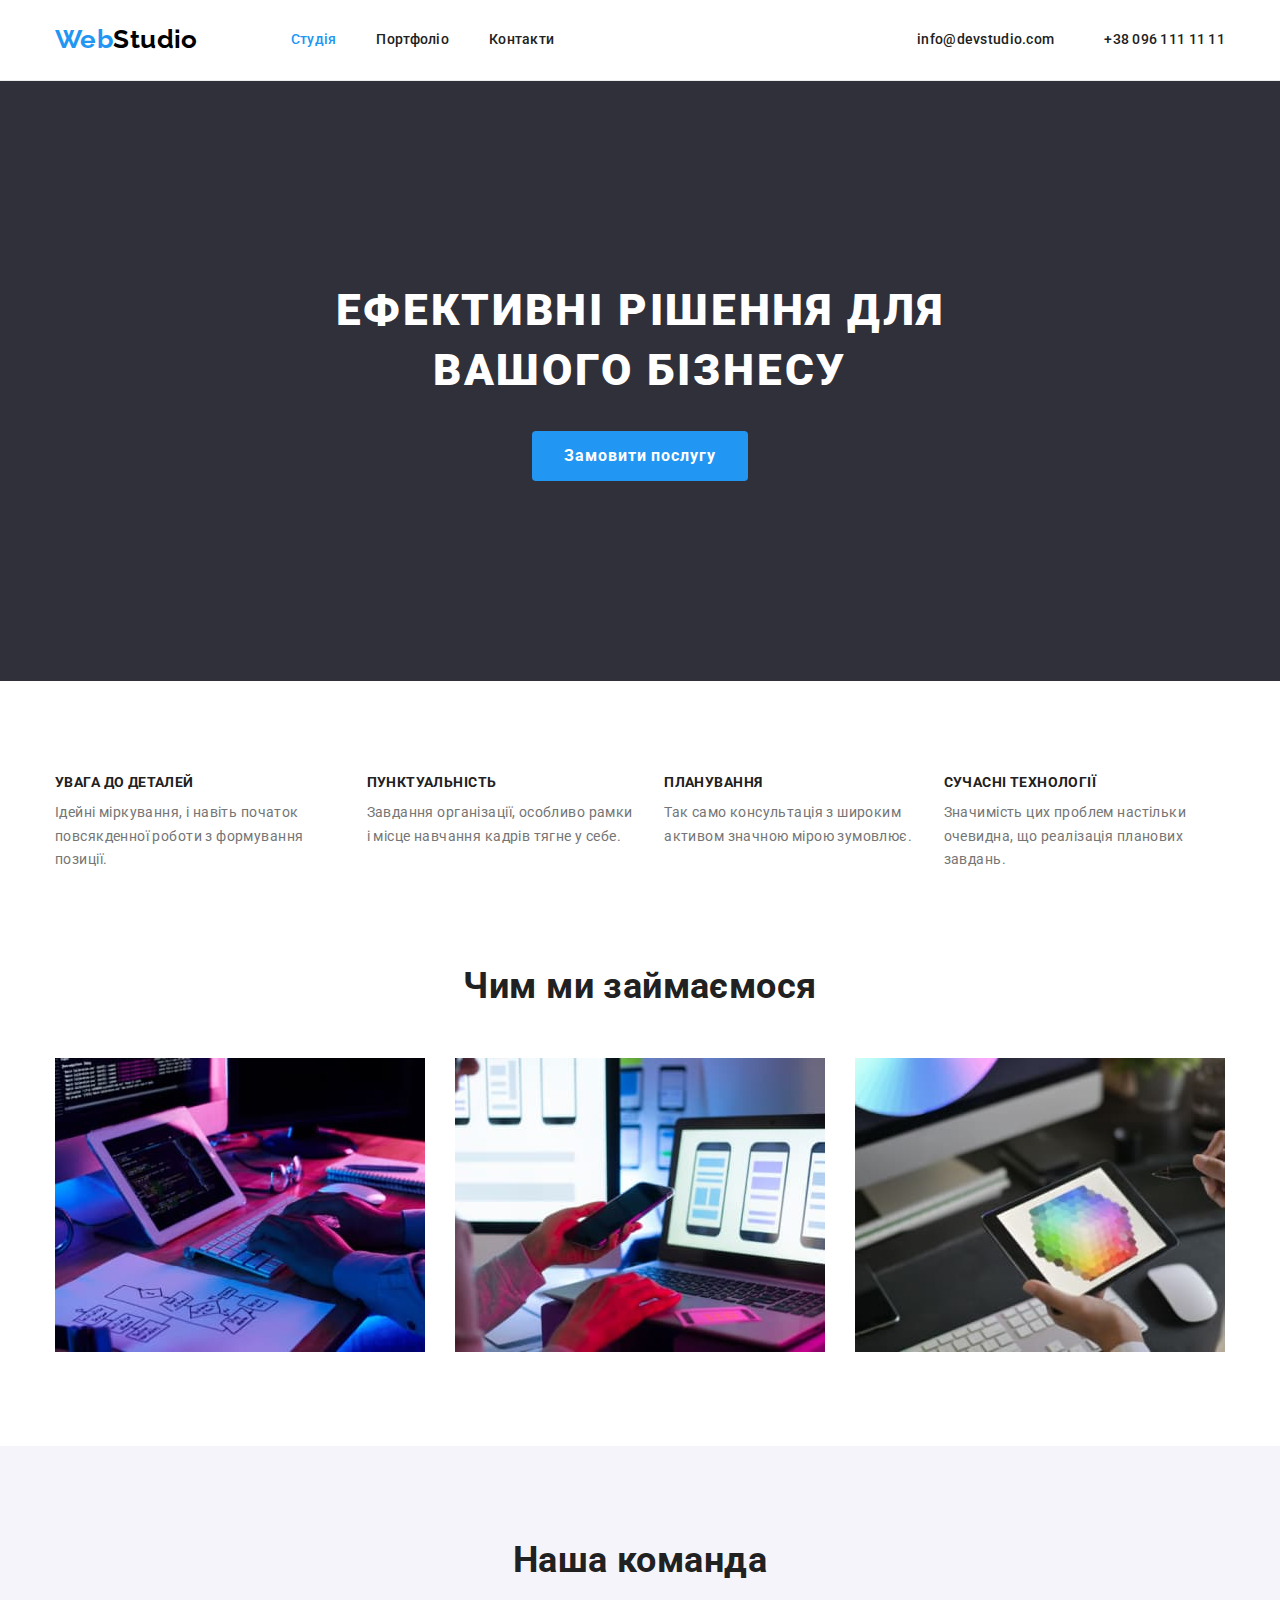
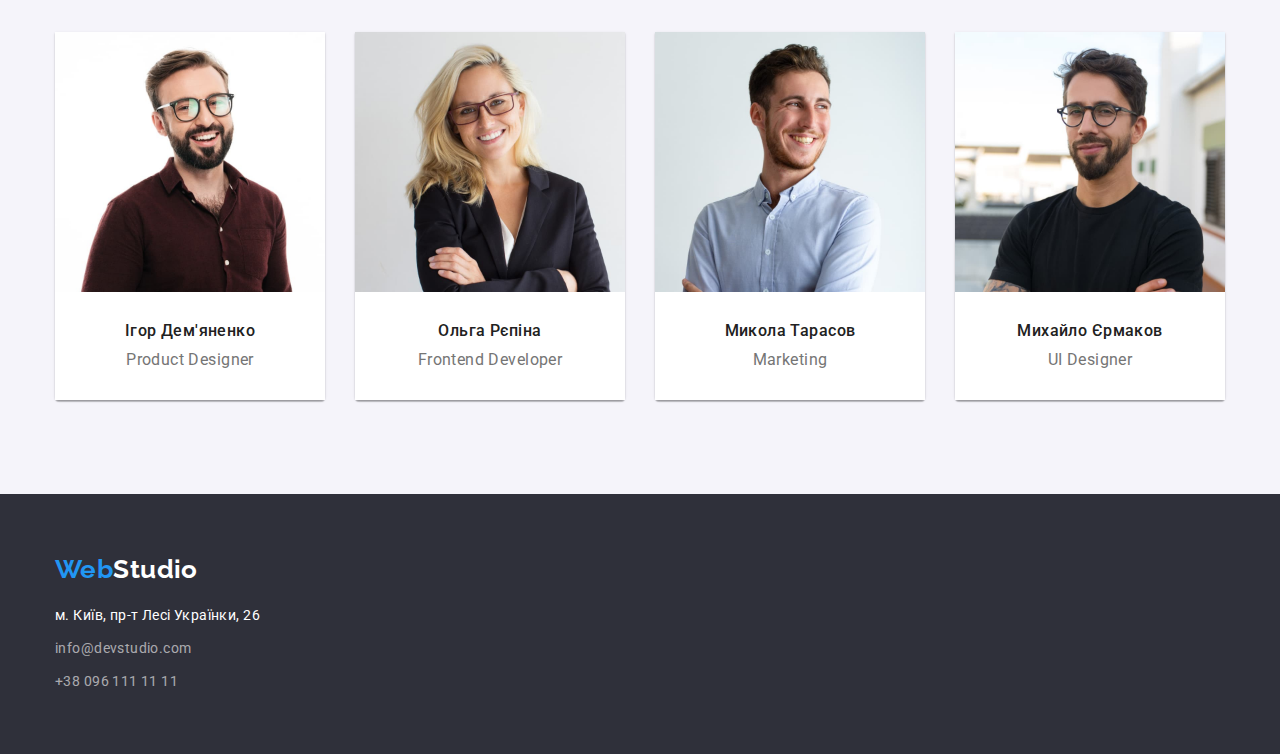
==== commit 0620237d: "finalized buttons,positions" ====
--- a/index.html
+++ b/index.html
@@ -1,5 +1,5 @@
 <!DOCTYPE html>
-<html lang="ru">
+<html lang="uk">
   <head>
     <meta charset="UTF-8" />
     <meta http-equiv="X-UA-Compatible" content="IE=edge" />
@@ -27,9 +27,9 @@
           >
 
           <ul class="site-nav list">
-            <li class="site-nav-item"><a href="index.html" class="link current">Студия</a></li>
-            <li class="site-nav-item"><a href="./portfolio.html" class="link">Портфолио</a></li>
-            <li class="site-nav-item"><a href="" class="link">Контакты</a></li>
+            <li class="site-nav-item"><a href="index.html" class="link current">Студія</a></li>
+            <li class="site-nav-item"><a href="./portfolio.html" class="link">Портфоліо</a></li>
+            <li class="site-nav-item"><a href="" class="link">Контакти</a></li>
           </ul>
         </nav>
 
@@ -46,50 +46,50 @@
 
     <main>
       <!-- Герой -->
-      <section class="section hero">
+      <section class="hero">
         <div class="container">
-          <h1 class="hero-title">Эффективные решения для вашего бизнеса</h1>
-          <button type="button" class="button primary">Заказать услугу</button>
+          <h1 class="hero-title">Ефективні рішення для вашого бізнесу</h1>
+          <button type="button" class="button primary">Замовити послугу</button>
         </div>
       </section>
 
-      <!-- Качества -->
+      <!-- Якості -->
       <section class="section features">
         <div class="features-container container">
-          <h2 class="visually-hidden">Преимущества</h2>
+          <h2 class="visually-hidden">Переваги</h2>
           <ul class="features-list list">
             <li class="features-item">
-              <h3 class="features-title">Внимание к деталям</h3>
+              <h3 class="features-title">УВАГА ДО ДЕТАЛЕЙ</h3>
               <p class="features-text">
-                Идейные соображения, а также начало повседневной работы по формированию позиции.
+                Ідейні міркування, і навіть початок повсякденної роботи з формування позиції.
               </p>
             </li>
             <li class="features-item">
-              <h3 class="features-title">Пунктуальность</h3>
+              <h3 class="features-title">ПУНКТУАЛЬНІСТЬ</h3>
               <p class="features-text">
-                Задача организации, в особенности же рамки и место обучения кадров влечет за собой.
+                Завдання організації, особливо рамки і місце навчання кадрів тягне у себе.
               </p>
             </li>
             <li class="features-item">
-              <h3 class="features-title">Планирование</h3>
+              <h3 class="features-title">ПЛАНУВАННЯ</h3>
               <p class="features-text">
-                Равным образом консультация с широким активом в значительной степени обуславливает.
+                Так само консультація з широким активом значною мірою зумовлює.
               </p>
             </li>
             <li class="features-item">
-              <h3 class="features-title">Современные технологии</h3>
+              <h3 class="features-title">СУЧАСНІ ТЕХНОЛОГІЇ</h3>
               <p class="features-text">
-                Значимость этих проблем настолько очевидна, что реализация плановых заданий.
+                Значимість цих проблем настільки очевидна, що реалізація планових завдань.
               </p>
             </li>
           </ul>
         </div>
       </section>
 
-      <!-- Чем занимаемся -->
+      <!-- Чим займаємося -->
       <section class="section activity">
         <div class="container">
-          <h2 class="activity-title">Чем мы занимаемся</h2>
+          <h2 class="activity-title">Чим ми займаємося</h2>
           <ul class="activity-list list">
             <li><img src="./images/box_1.jpg" alt="Работа на ПК" width="370" /></li>
             <li><img src="./images/box_2.jpg" alt="Работа на телефоне" width="370" /></li>
@@ -111,7 +111,7 @@
                 width="270"
               />
               <div class="team-description">
-                <h3 class="team-subtitle">Игорь Демьяненко</h3>
+                <h3 class="team-subtitle">Ігор Дем'яненко</h3>
                 <p class="text">Product Designer</p>
               </div>
             </li>
@@ -123,21 +123,21 @@
                 width="270"
               />
               <div class="team-description">
-                <h3 class="team-subtitle">Ольга Репина</h3>
+                <h3 class="team-subtitle">Ольга Рєпіна</h3>
                 <p class="text">Frontend Developer</p>
               </div>
             </li>
             <li class="team-item">
               <img class="team-image" src="./images/img_M.jpg" alt="Фото Маркетолога" width="270" />
               <div class="team-description">
-                <h3 class="team-subtitle">Николай Тарасов</h3>
+                <h3 class="team-subtitle">Микола Тарасов</h3>
                 <p class="text">Marketing</p>
               </div>
             </li>
             <li class="team-item">
               <img class="team-image" src="./images/img_D.jpg" alt="Фото дизайнера" width="270" />
               <div class="team-description">
-                <h3 class="team-subtitle">Михаил Ермаков</h3>
+                <h3 class="team-subtitle">Михайло Єрмаков</h3>
                 <p class="text">UI Designer</p>
               </div>
             </li>
@@ -161,13 +161,11 @@
                 class="adress-point link"
                 target="_blank"
                 rel="noopener noreferrer"
-                >г. Киев, пр-т Леси Украинки, 26</a
+                >м. Київ, пр-т Лесі Українки, 26</a
               >
             </li>
             <li class="adress-mail-item">
-              <a href="mailto:info@devstudio.com" class="adress-link link" class="adress-link"
-                >info@devstudio.com</a
-              >
+              <a href="mailto:info@devstudio.com" class="adress-link link">info@devstudio.com</a>
             </li>
             <li class="adress-tel-item">
               <a href="tel:380961111111" class="adress-link link">+38 096 111 11 11</a>
--- a/css/styles.css
+++ b/css/styles.css
@@ -9,6 +9,7 @@
   --primary-black-color: #2f303a;
   --secondary-black-color: #000000;
   --adress-color: rgba(255, 255, 255, 0.6);
+  --border-content-color: #eeeeee;
 }
 
 body {
@@ -62,7 +63,7 @@
 .features,
 .activity,
 .projects {
-  background-color: var(--primary-background-color);
+  background-color: var(--primary-white-color);
 }
 
 .list {
@@ -80,11 +81,7 @@
 /*=============Header============= */
 
 .section.header {
-  padding-top: 24px;
-  padding-bottom: 25px;
-}
-.header {
-  background-color: var(--primary-white-color);
+  border-bottom: 1px solid #ececec;
 }
 
 .header-container {
@@ -160,8 +157,9 @@
 
 /* =============Hero============= */
 
-.section.hero {
-  padding-bottom: 94px;
+.hero {
+  padding-bottom: 200px;
+  padding-top: 200px;
 }
 
 .hero {
@@ -171,8 +169,8 @@
 }
 
 .hero-title {
-  padding-top: 200px;
   margin: 0 auto;
+  margin-bottom: 30px;
   color: var(--primary-white-color);
   width: 700px;
 
@@ -212,9 +210,6 @@
   column-gap: 30px;
 }
 
-.features-item {
-  width: calc((100% - 90px) / 4);
-}
 /* =============/Features============= */
 
 /* =============Activity============= */
@@ -258,10 +253,6 @@
   margin-bottom: 50px;
 }
 
-.team-image {
-  margin-bottom: 30px;
-}
-
 .team-list {
   width: calc((100%-90px) / 4);
   display: flex;
@@ -270,6 +261,8 @@
 
 .team-item {
   border-radius: 0px 0px 4px 4px;
+  box-shadow: 0px 1px 3px rgba(0, 0, 0, 0.12), 0px 1px 1px rgba(0, 0, 0, 0.14),
+    0px 2px 1px rgba(0, 0, 0, 0.2);
 }
 
 .team-subtitle {
@@ -284,30 +277,26 @@
 }
 
 .team-list .text {
-  padding-bottom: 30px;
-
   font-size: 16px;
   line-height: 1.18;
   text-align: center;
 }
 
+.team-description {
+  padding: 30px 10px;
+  background-color: var(--primary-white-color);
+}
+
 /* =============/Team============= */
 
 /* =============Footer=============*/
 
 .section.footer {
-  height: 252px;
-  padding-top: 0;
-  padding-bottom: 0;
-}
-
-.footer {
+  padding: 60px 0;
   background-color: var(--primary-black-color);
 }
 
 .logo.footer {
-  display: block;
-  padding-top: 60px;
   color: var(--primary-white-color);
 }
 
@@ -362,8 +351,10 @@
 
 .button {
   padding: 6px 22px;
+  min-width: 81px;
+  min-height: 26px;
   border-radius: 4px;
-  min-width: 81px;
+  border: none;
 
   color: var(--title-text-color);
   background-color: var(--primary-grey-color);
@@ -378,9 +369,9 @@
 }
 
 .button.primary {
-  padding: 16px 32px;
+  padding: 10px 32px;
   min-width: 152px;
-  min-height: 48px;
+  min-height: 30px;
 
   color: var(--primary-white-color);
   background-color: var(--accent-color);
@@ -395,16 +386,15 @@
   cursor: pointer;
 }
 
-.button-list .button:hover,
-.button-list .button:focus {
-  color: var(--primary-white-color);
-  background-color: var(--accent-color);
-}
-
 .button.current {
   min-width: 29px;
   min-height: 26px;
-
+  color: var(--primary-white-color);
+  background-color: var(--accent-color);
+}
+
+.button-list .button:hover,
+.button-list .button:focus {
   color: var(--primary-white-color);
   background-color: var(--accent-color);
 }
@@ -421,6 +411,7 @@
 
 .section.projects {
   padding-bottom: 94px;
+  padding-top: 94px;
 }
 
 .button-list {
@@ -429,7 +420,6 @@
   column-gap: 8px;
 
   padding-bottom: 34px;
-  padding-top: 94px;
 }
 
 .projects-list {
@@ -451,11 +441,7 @@
 
 .projects-list-item:nth-last-child(-n + 3) {
   margin-bottom: 0; */
-}
-
-.projects {
-  background-color: var(--primary-background-color);
-}
+/* } */
 
 .projects-list .title {
   color: var(--title-text-color);
@@ -470,7 +456,12 @@
   line-height: 1.88;
 }
 
-
-
-
-/* =============/Portfolio============= */
+.projects-text-box {
+  border-left: 1px solid var(--border-content-color);
+  border-right: 1px solid var(--border-content-color);
+  border-bottom: 1px solid var(--border-content-color);
+
+  padding: 20px 24px;
+}
+
+/* =============/Portfolio============ */
